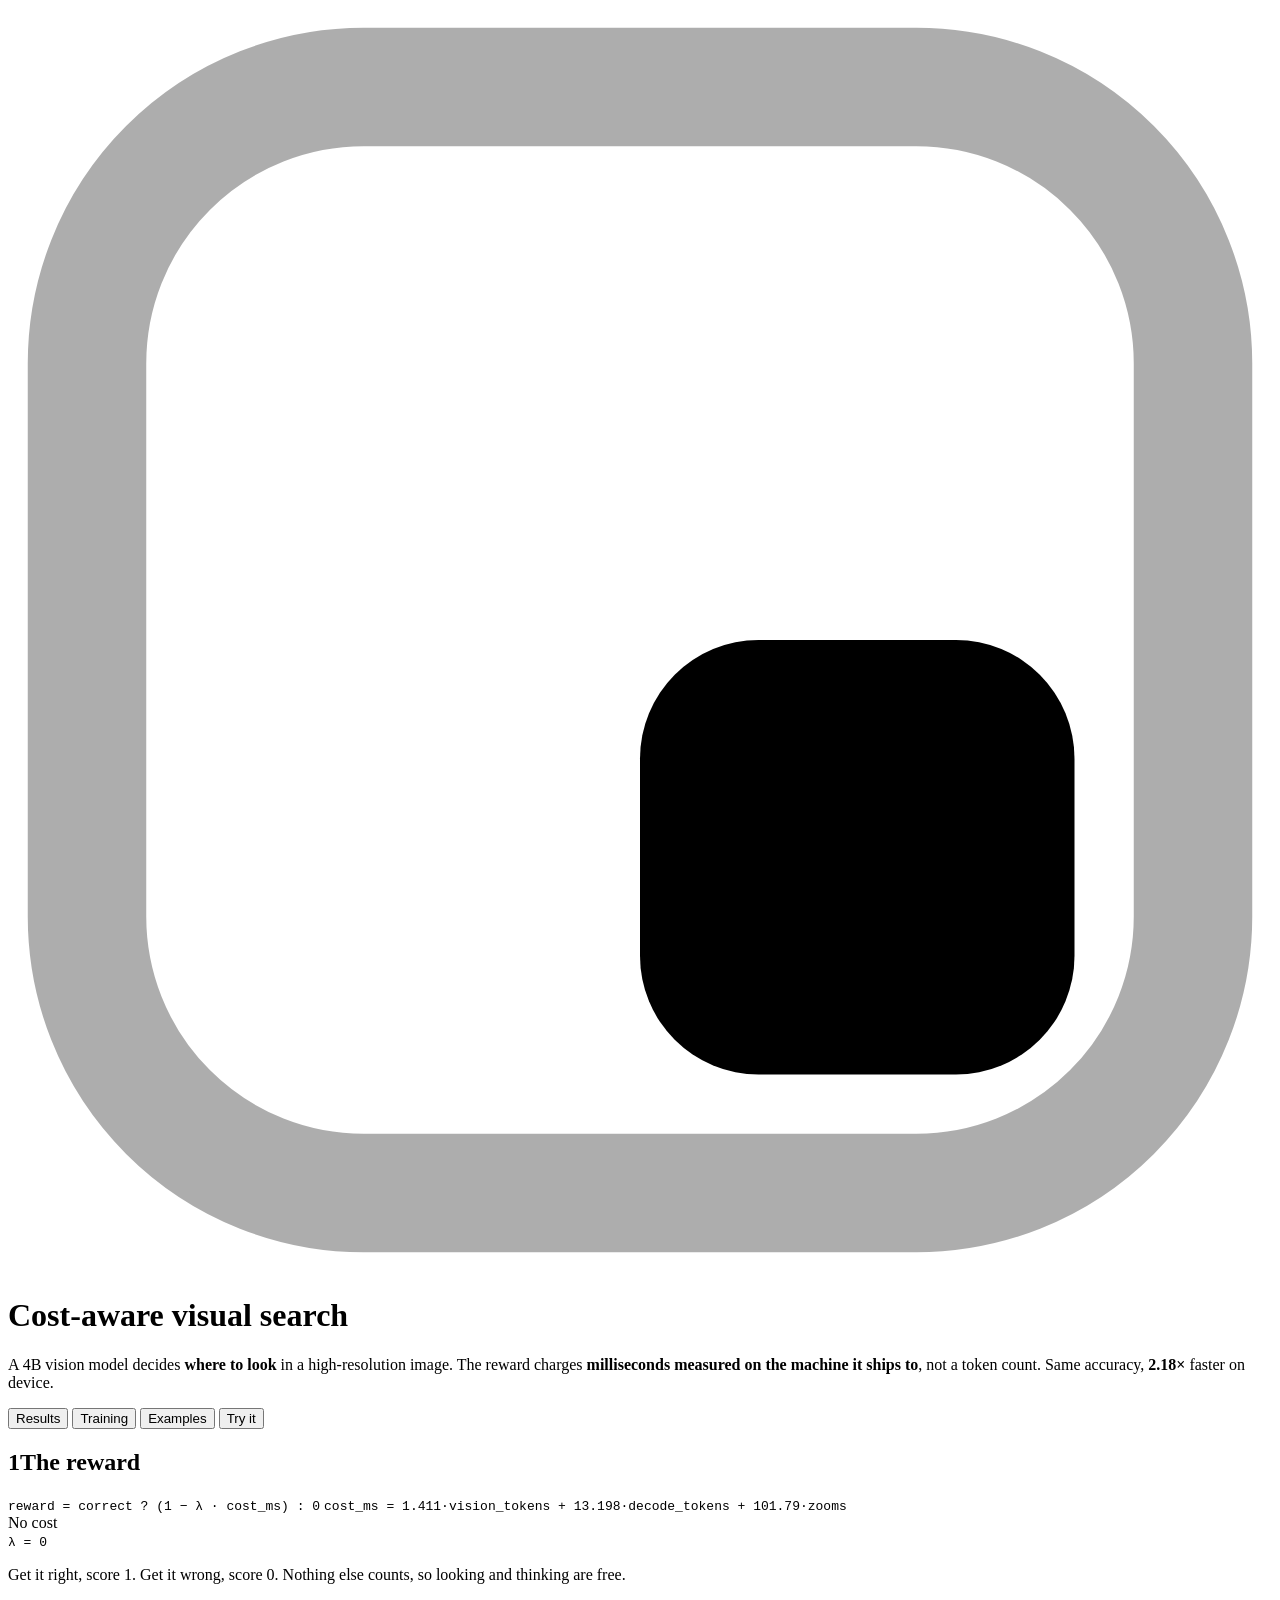
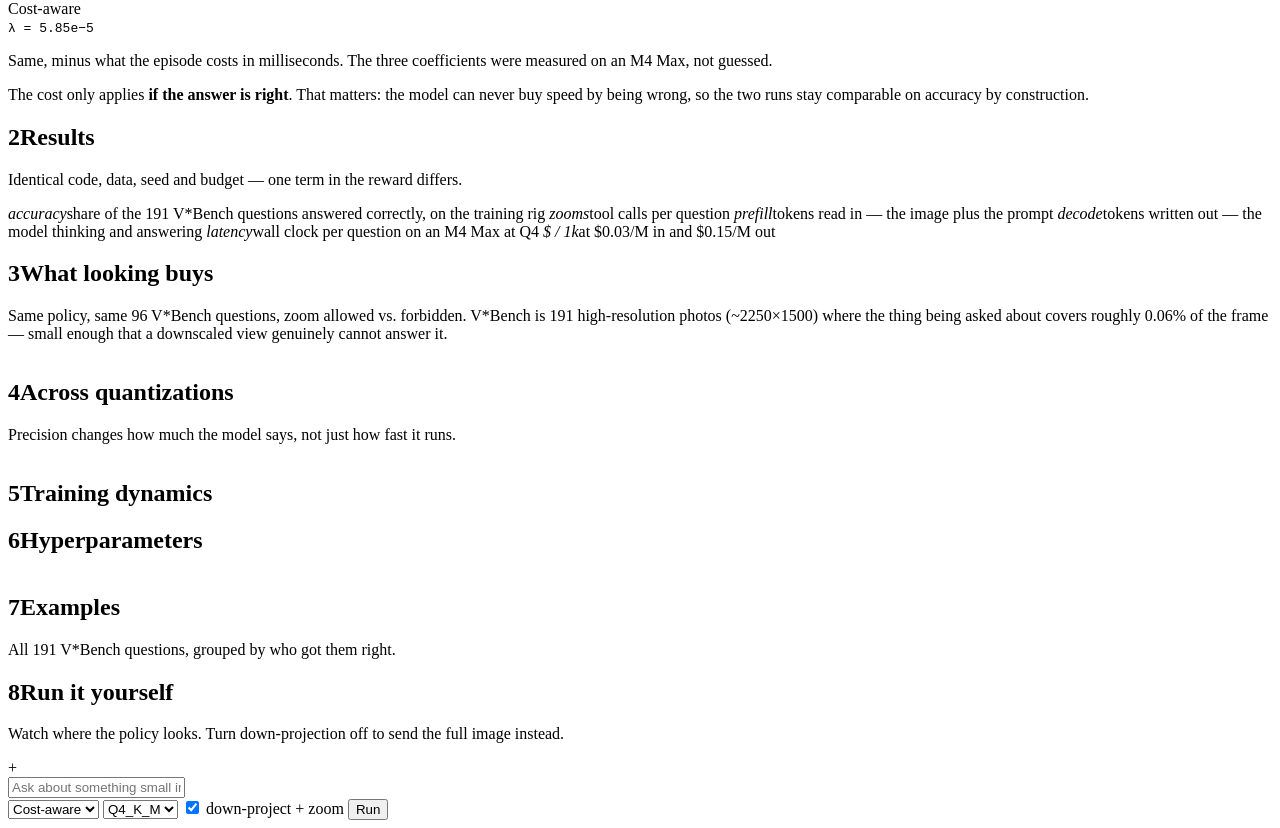
==== app/static/index.html @ 0f50c579 "Typeset the page like a paper: serif, numbered sections, booktabs tables, figure captions; add drag-" ====
<!doctype html>
<html lang="en">
<head>
<meta charset="utf-8">
<meta name="viewport" content="width=device-width, initial-scale=1">
<title>Cost-aware visual search</title>
<link rel="stylesheet" href="/style.css">
</head>
<body>
<div class="wrap">

  <header class="mast">
    <svg viewBox="0 0 16 16" fill="none" aria-hidden="true">
      <rect x="1" y="1" width="14" height="14" rx="3.5" stroke="currentColor" stroke-width="1.5" opacity=".32"/>
      <rect x="8" y="8" width="5.5" height="5.5" rx="1.5" fill="currentColor"/>
    </svg>
    <h1>Cost-aware visual search</h1>
  </header>

  <p class="tagline">
    A 4B vision model decides <b>where to look</b> in a high-resolution image. The reward charges
    <b>milliseconds measured on the machine it ships to</b>, not a token count. Same accuracy,
    <b id="tag-speed">2.18&times;</b> faster on device.
  </p>

  <div class="hero" id="hero"></div>

  <nav class="tabs" id="tabs">
    <button data-p="results" class="on">Results</button>
    <button data-p="training">Training</button>
    <button data-p="examples">Examples</button>
    <button data-p="demo">Try it</button>
  </nav>

  <div class="page on" id="p-results">
  <section>
    <h2><span class='sn'>1</span>The reward</h2>
    <div class="formula">
      <code>reward = correct ? (1 &minus; &lambda; &middot; cost_ms) : 0</code>
      <code class="dim">cost_ms = 1.411&middot;vision_tokens + 13.198&middot;decode_tokens + 101.79&middot;zooms</code>
    </div>
    <div class="rwrap">
      <div class="rcard"><div class="rname">No cost</div>
        <code>&lambda; = 0</code>
        <p>Get it right, score 1. Get it wrong, score 0. Nothing else counts, so looking and
        thinking are free.</p></div>
      <div class="rcard on"><div class="rname">Cost-aware</div>
        <code>&lambda; = 5.85e&minus;5</code>
        <p>Same, minus what the episode costs in milliseconds. The three coefficients were
        measured on an M4 Max, not guessed.</p></div>
    </div>
    <div class="note">
      The cost only applies <b>if the answer is right</b>. That matters: the model can never buy
      speed by being wrong, so the two runs stay comparable on accuracy by construction.
    </div>
  </section>

  <section>
    <h2><span class='sn'>2</span>Results</h2>
    <p class="sub">
      Identical code, data, seed and budget — one term in the reward differs.
    </p>
    <div class="scroll"><table id="t-headline"></table></div>
    <div class="key">
      <span><i>accuracy</i>share of the 191 V*Bench questions answered correctly, on the training rig</span>
      <span><i>zooms</i>tool calls per question</span>
      <span><i>prefill</i>tokens read in — the image plus the prompt</span>
      <span><i>decode</i>tokens written out — the model thinking and answering</span>
      <span><i>latency</i>wall clock per question on an M4 Max at Q4</span>
      <span><i>$ / 1k</i>at $0.03/M in and $0.15/M out</span>
    </div>
    <div class="note" id="n-headline"></div>
  </section>

  <!-- what looking buys -->
  <section>
    <h2><span class='sn'>3</span>What looking buys</h2>
    <p class="sub">
      Same policy, same <span class="num">96</span> V*Bench questions, zoom allowed vs. forbidden.
      V*Bench is <span class="num">191</span> high-resolution photos (~2250&times;1500) where the
      thing being asked about covers roughly <span class="num">0.06%</span> of the frame — small
      enough that a downscaled view genuinely cannot answer it.
    </p>
    <div class="scroll"><table id="t-zoom"></table></div>
  </section>

  <section>
    <h2><span class='sn'>4</span>Across quantizations</h2>
    <p class="sub">
      Precision changes how much the model says, not just how fast it runs.
    </p>
    <div class="scroll"><table id="t-quant"></table></div>
  </section>
  </div>

  <div class="page" id="p-training">
  <section>
    <h2><span class='sn'>5</span>Training dynamics</h2>
    <div class="charts" id="charts"></div>
    <div class="note" id="n-train"></div>
  </section>

  <!-- hyperparameters -->
  <section>
    <h2><span class='sn'>6</span>Hyperparameters</h2>
    <div id="hp-shared" class="chips"></div>
    <div class="scroll"><table id="t-hyper"></table></div>
  </section>

  </div>

  <div class="page" id="p-examples">
  <section>
    <h2><span class='sn'>7</span>Examples</h2>
    <p class="sub">
      All <span class="num">191</span> V*Bench questions, grouped by who got them right.
    </p>
    <div class="cells" id="cells"></div>
    <div id="samples"></div>
    <div class="note" id="n-matrix"></div>
  </section>

  </div>

  <div class="page" id="p-demo">
  <section>
    <h2><span class='sn'>8</span>Run it yourself</h2>
    <p class="sub">
      Watch where the policy looks. Turn down-projection off to send the full image instead.
    </p>
    <div class="demo">
      <div id="chat" class="chat" data-drop="1"></div>
      <div class="composer">
        <label class="attach" for="f-img">
          <input type="file" id="f-img" accept="image/*" hidden>
          <span id="f-preview"></span>
          <span class="plus">+</span>
        </label>
        <div class="cgrow">
          <input type="text" id="f-q" placeholder="Ask about something small in the image…">
          <div class="crow">
            <span id="f-name" class="fname num"></span>
            <select id="f-model" title="model">
              <option value="a">No cost</option>
              <option value="b" selected>Cost-aware</option>
            </select>
            <select id="f-quant" title="quantization">
              <option value="q4" selected>Q4_K_M</option>
              <option value="q8">Q8_0</option>
              <option value="bf16">BF16</option>
            </select>
            <label class="toggle"><input type="checkbox" id="f-down" checked> down-project + zoom</label>
            <button class="go" id="f-go">Run</button>
          </div>
        </div>
      </div>
    </div>
  </section>
  </div>

</div>
<script src="/app.js"></script>
</body>
</html>
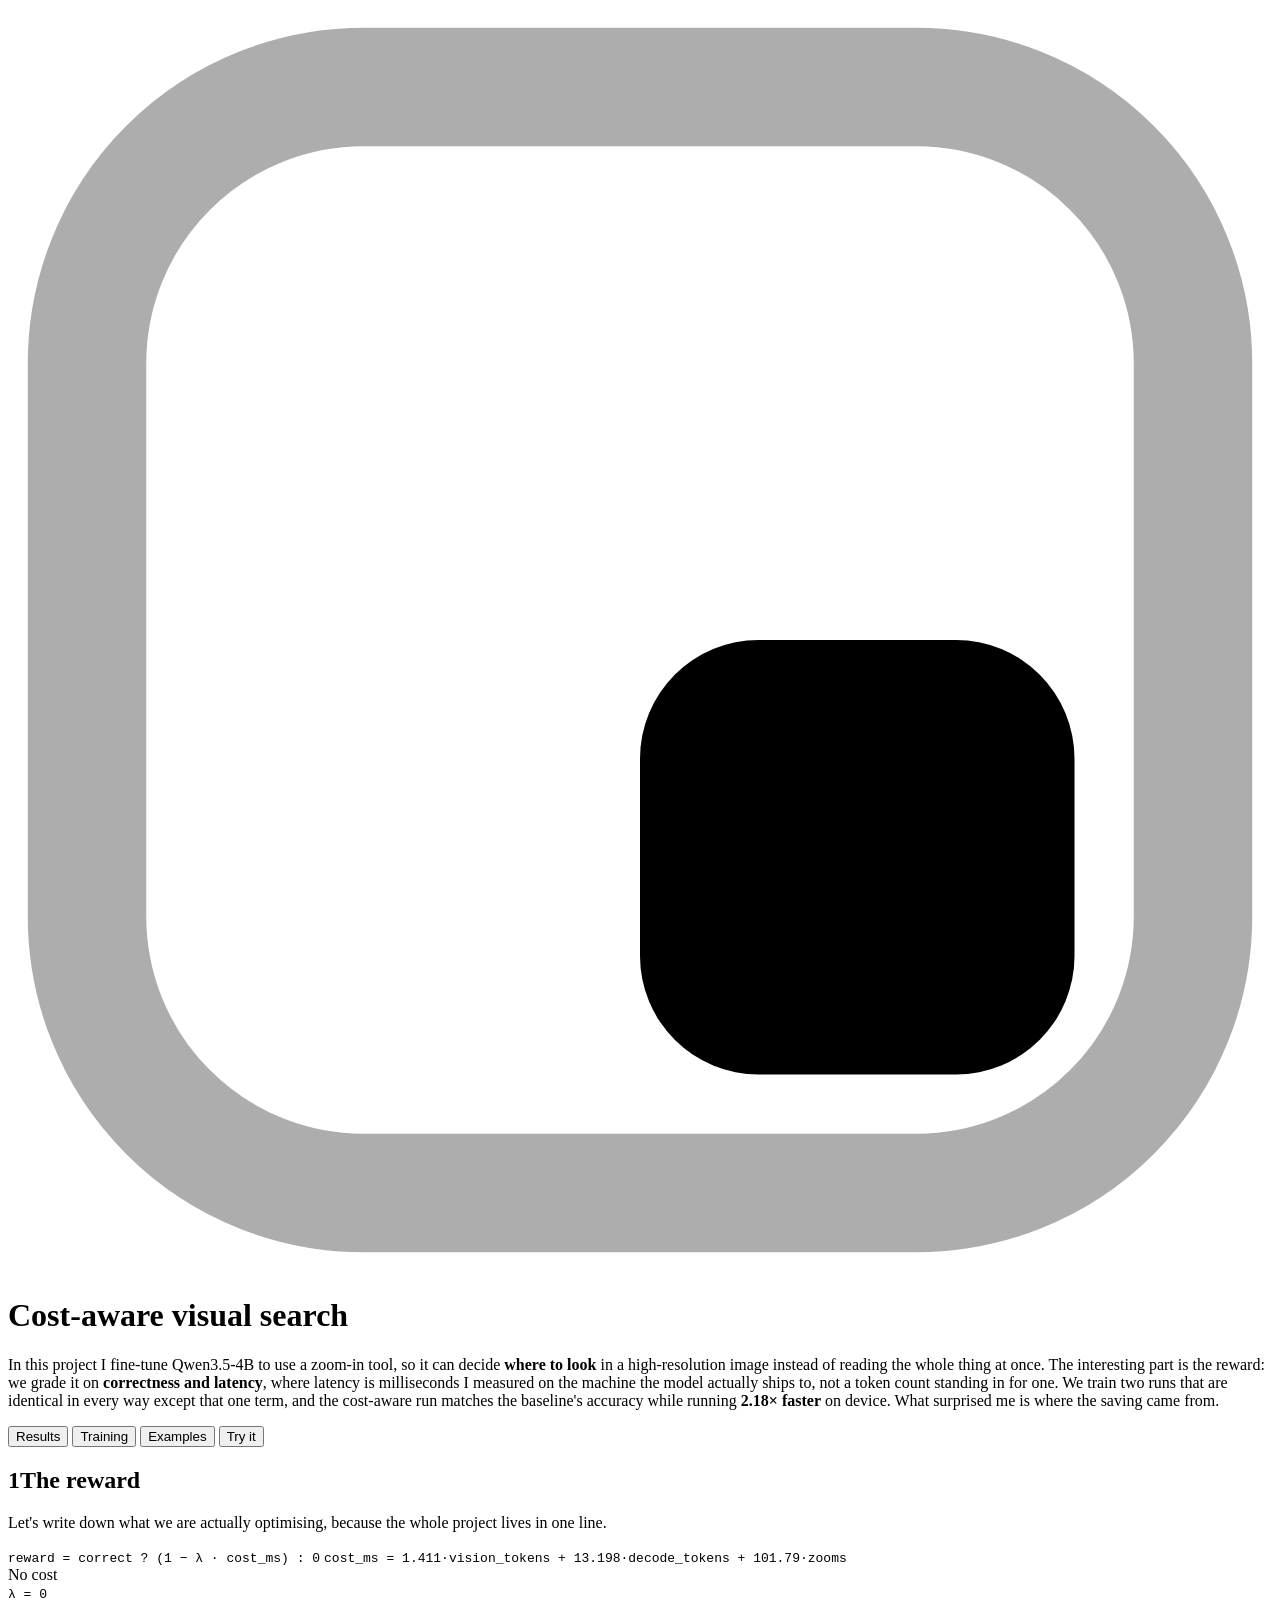
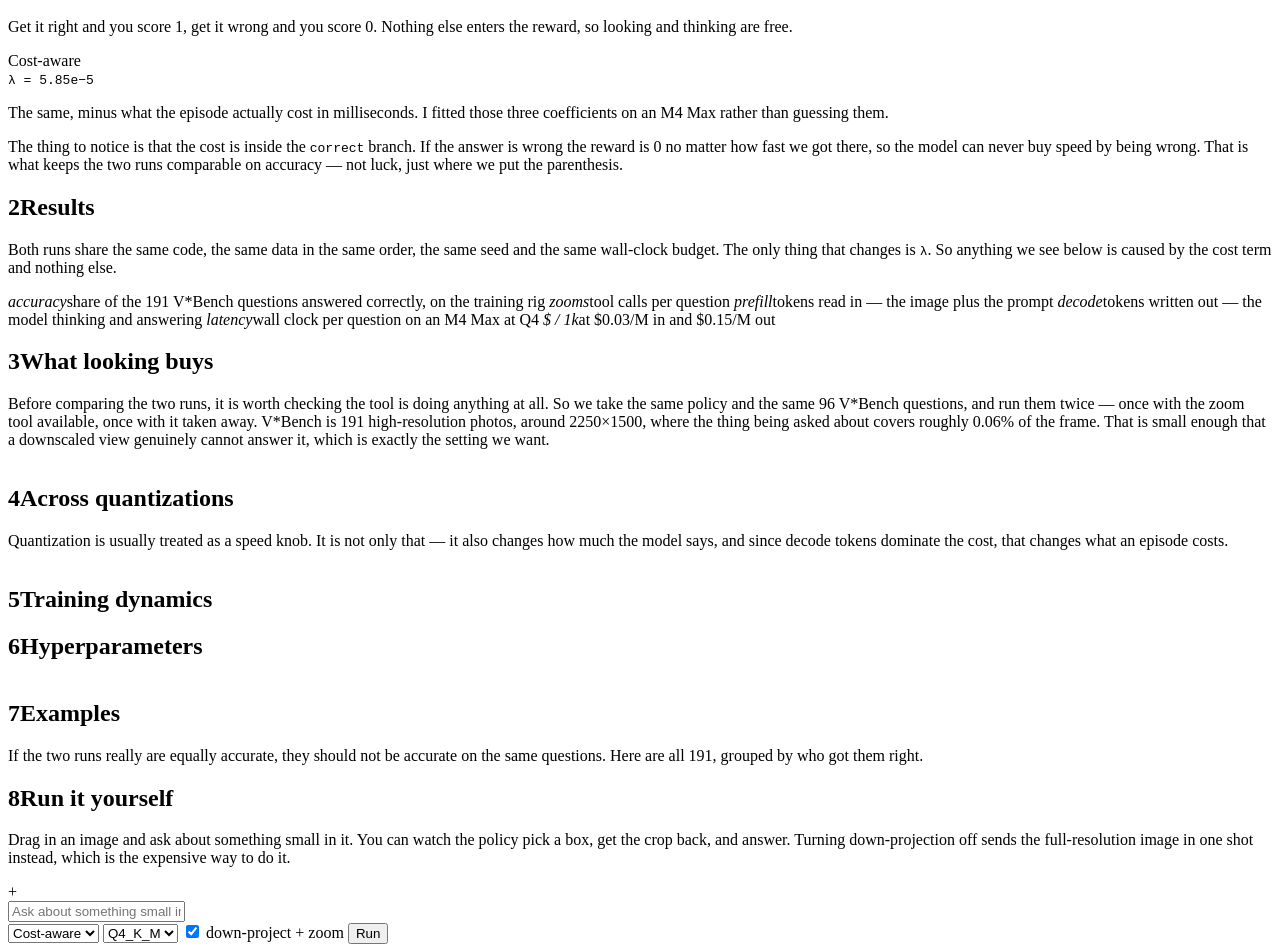
==== commit 8adc200c: "Rewrite all copy in first person, the way I write on the blog" ====
--- a/app/static/index.html
+++ b/app/static/index.html
@@ -18,9 +18,13 @@
   </header>
 
   <p class="tagline">
-    A 4B vision model decides <b>where to look</b> in a high-resolution image. The reward charges
-    <b>milliseconds measured on the machine it ships to</b>, not a token count. Same accuracy,
-    <b id="tag-speed">2.18&times;</b> faster on device.
+    In this project I fine-tune Qwen3.5-4B to use a zoom-in tool, so it can decide
+    <b>where to look</b> in a high-resolution image instead of reading the whole thing at once.
+    The interesting part is the reward: we grade it on <b>correctness and latency</b>, where
+    latency is milliseconds I measured on the machine the model actually ships to, not a token
+    count standing in for one. We train two runs that are identical in every way except that one
+    term, and the cost-aware run matches the baseline's accuracy while running
+    <b>2.18&times; faster</b> on device. What surprised me is where the saving came from.
   </p>
 
   <div class="hero" id="hero"></div>
@@ -35,6 +39,8 @@
   <div class="page on" id="p-results">
   <section>
     <h2><span class='sn'>1</span>The reward</h2>
+    <p class="sub">Let's write down what we are actually optimising, because the whole project
+    lives in one line.</p>
     <div class="formula">
       <code>reward = correct ? (1 &minus; &lambda; &middot; cost_ms) : 0</code>
       <code class="dim">cost_ms = 1.411&middot;vision_tokens + 13.198&middot;decode_tokens + 101.79&middot;zooms</code>
@@ -42,23 +48,27 @@
     <div class="rwrap">
       <div class="rcard"><div class="rname">No cost</div>
         <code>&lambda; = 0</code>
-        <p>Get it right, score 1. Get it wrong, score 0. Nothing else counts, so looking and
-        thinking are free.</p></div>
+        <p>Get it right and you score 1, get it wrong and you score 0. Nothing else enters the
+        reward, so looking and thinking are free.</p></div>
       <div class="rcard on"><div class="rname">Cost-aware</div>
         <code>&lambda; = 5.85e&minus;5</code>
-        <p>Same, minus what the episode costs in milliseconds. The three coefficients were
-        measured on an M4 Max, not guessed.</p></div>
+        <p>The same, minus what the episode actually cost in milliseconds. I fitted those three
+        coefficients on an M4 Max rather than guessing them.</p></div>
     </div>
     <div class="note">
-      The cost only applies <b>if the answer is right</b>. That matters: the model can never buy
-      speed by being wrong, so the two runs stay comparable on accuracy by construction.
+      The thing to notice is that the cost is inside the <code>correct</code> branch. If the
+      answer is wrong the reward is 0 no matter how fast we got there, so the model can never buy
+      speed by being wrong. That is what keeps the two runs comparable on accuracy — not luck, just
+      where we put the parenthesis.
     </div>
   </section>
 
   <section>
     <h2><span class='sn'>2</span>Results</h2>
     <p class="sub">
-      Identical code, data, seed and budget — one term in the reward differs.
+      Both runs share the same code, the same data in the same order, the same seed and the same
+      wall-clock budget. The only thing that changes is <code>&lambda;</code>. So anything we see
+      below is caused by the cost term and nothing else.
     </p>
     <div class="scroll"><table id="t-headline"></table></div>
     <div class="key">
@@ -76,10 +86,12 @@
   <section>
     <h2><span class='sn'>3</span>What looking buys</h2>
     <p class="sub">
-      Same policy, same <span class="num">96</span> V*Bench questions, zoom allowed vs. forbidden.
-      V*Bench is <span class="num">191</span> high-resolution photos (~2250&times;1500) where the
-      thing being asked about covers roughly <span class="num">0.06%</span> of the frame — small
-      enough that a downscaled view genuinely cannot answer it.
+      Before comparing the two runs, it is worth checking the tool is doing anything at all. So we
+      take the same policy and the same 96 V*Bench questions, and run them twice — once with the
+      zoom tool available, once with it taken away. V*Bench is 191 high-resolution photos, around
+      2250&times;1500, where the thing being asked about covers roughly 0.06% of the frame. That
+      is small enough that a downscaled view genuinely cannot answer it, which is exactly the
+      setting we want.
     </p>
     <div class="scroll"><table id="t-zoom"></table></div>
   </section>
@@ -87,7 +99,9 @@
   <section>
     <h2><span class='sn'>4</span>Across quantizations</h2>
     <p class="sub">
-      Precision changes how much the model says, not just how fast it runs.
+      Quantization is usually treated as a speed knob. It is not only that — it also changes how
+      much the model says, and since decode tokens dominate the cost, that changes what an episode
+      costs.
     </p>
     <div class="scroll"><table id="t-quant"></table></div>
   </section>
@@ -113,7 +127,8 @@
   <section>
     <h2><span class='sn'>7</span>Examples</h2>
     <p class="sub">
-      All <span class="num">191</span> V*Bench questions, grouped by who got them right.
+      If the two runs really are equally accurate, they should not be accurate on the same
+      questions. Here are all 191, grouped by who got them right.
     </p>
     <div class="cells" id="cells"></div>
     <div id="samples"></div>
@@ -126,7 +141,9 @@
   <section>
     <h2><span class='sn'>8</span>Run it yourself</h2>
     <p class="sub">
-      Watch where the policy looks. Turn down-projection off to send the full image instead.
+      Drag in an image and ask about something small in it. You can watch the policy pick a box,
+      get the crop back, and answer. Turning down-projection off sends the full-resolution image
+      in one shot instead, which is the expensive way to do it.
     </p>
     <div class="demo">
       <div id="chat" class="chat" data-drop="1"></div>
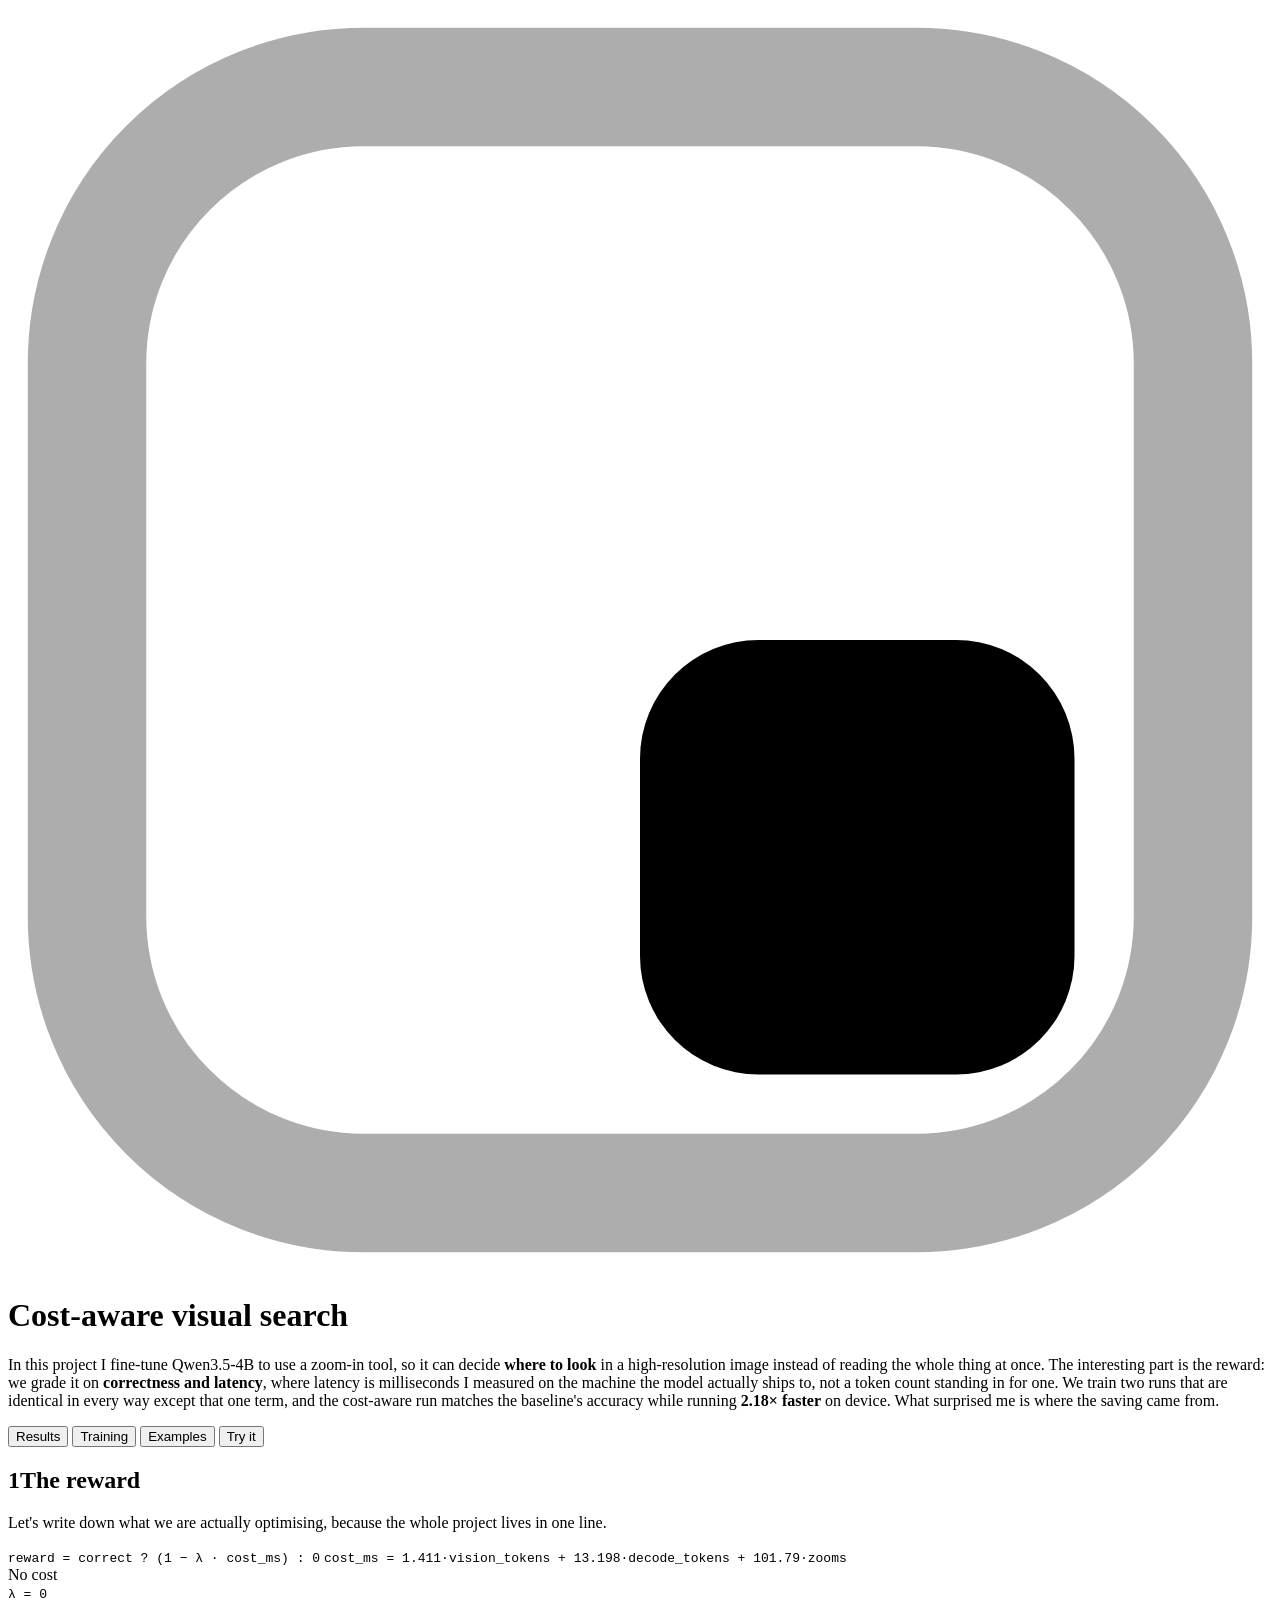
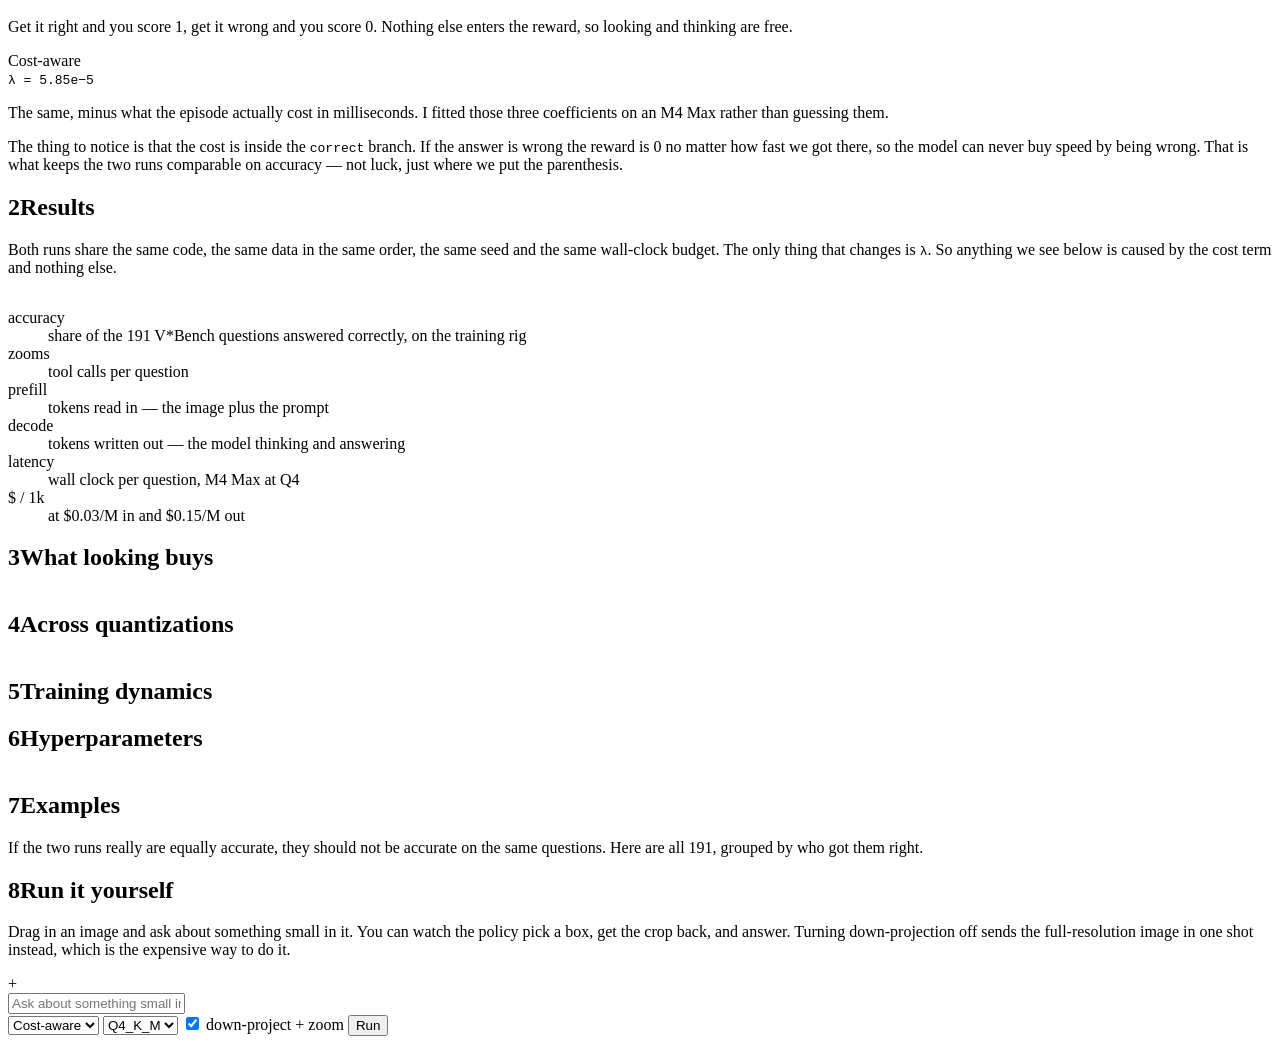
==== commit d44f7070: "Drop two section blurbs, set the column key as a definition list" ====
--- a/app/static/index.html
+++ b/app/static/index.html
@@ -71,38 +71,25 @@
       below is caused by the cost term and nothing else.
     </p>
     <div class="scroll"><table id="t-headline"></table></div>
-    <div class="key">
-      <span><i>accuracy</i>share of the 191 V*Bench questions answered correctly, on the training rig</span>
-      <span><i>zooms</i>tool calls per question</span>
-      <span><i>prefill</i>tokens read in — the image plus the prompt</span>
-      <span><i>decode</i>tokens written out — the model thinking and answering</span>
-      <span><i>latency</i>wall clock per question on an M4 Max at Q4</span>
-      <span><i>$ / 1k</i>at $0.03/M in and $0.15/M out</span>
-    </div>
+    <dl class="key">
+      <dt>accuracy</dt><dd>share of the 191 V*Bench questions answered correctly, on the training rig</dd>
+      <dt>zooms</dt><dd>tool calls per question</dd>
+      <dt>prefill</dt><dd>tokens read in — the image plus the prompt</dd>
+      <dt>decode</dt><dd>tokens written out — the model thinking and answering</dd>
+      <dt>latency</dt><dd>wall clock per question, M4 Max at Q4</dd>
+      <dt>$ / 1k</dt><dd>at $0.03/M in and $0.15/M out</dd>
+    </dl>
     <div class="note" id="n-headline"></div>
   </section>
 
   <!-- what looking buys -->
   <section>
     <h2><span class='sn'>3</span>What looking buys</h2>
-    <p class="sub">
-      Before comparing the two runs, it is worth checking the tool is doing anything at all. So we
-      take the same policy and the same 96 V*Bench questions, and run them twice — once with the
-      zoom tool available, once with it taken away. V*Bench is 191 high-resolution photos, around
-      2250&times;1500, where the thing being asked about covers roughly 0.06% of the frame. That
-      is small enough that a downscaled view genuinely cannot answer it, which is exactly the
-      setting we want.
-    </p>
     <div class="scroll"><table id="t-zoom"></table></div>
   </section>
 
   <section>
     <h2><span class='sn'>4</span>Across quantizations</h2>
-    <p class="sub">
-      Quantization is usually treated as a speed knob. It is not only that — it also changes how
-      much the model says, and since decode tokens dominate the cost, that changes what an episode
-      costs.
-    </p>
     <div class="scroll"><table id="t-quant"></table></div>
   </section>
   </div>
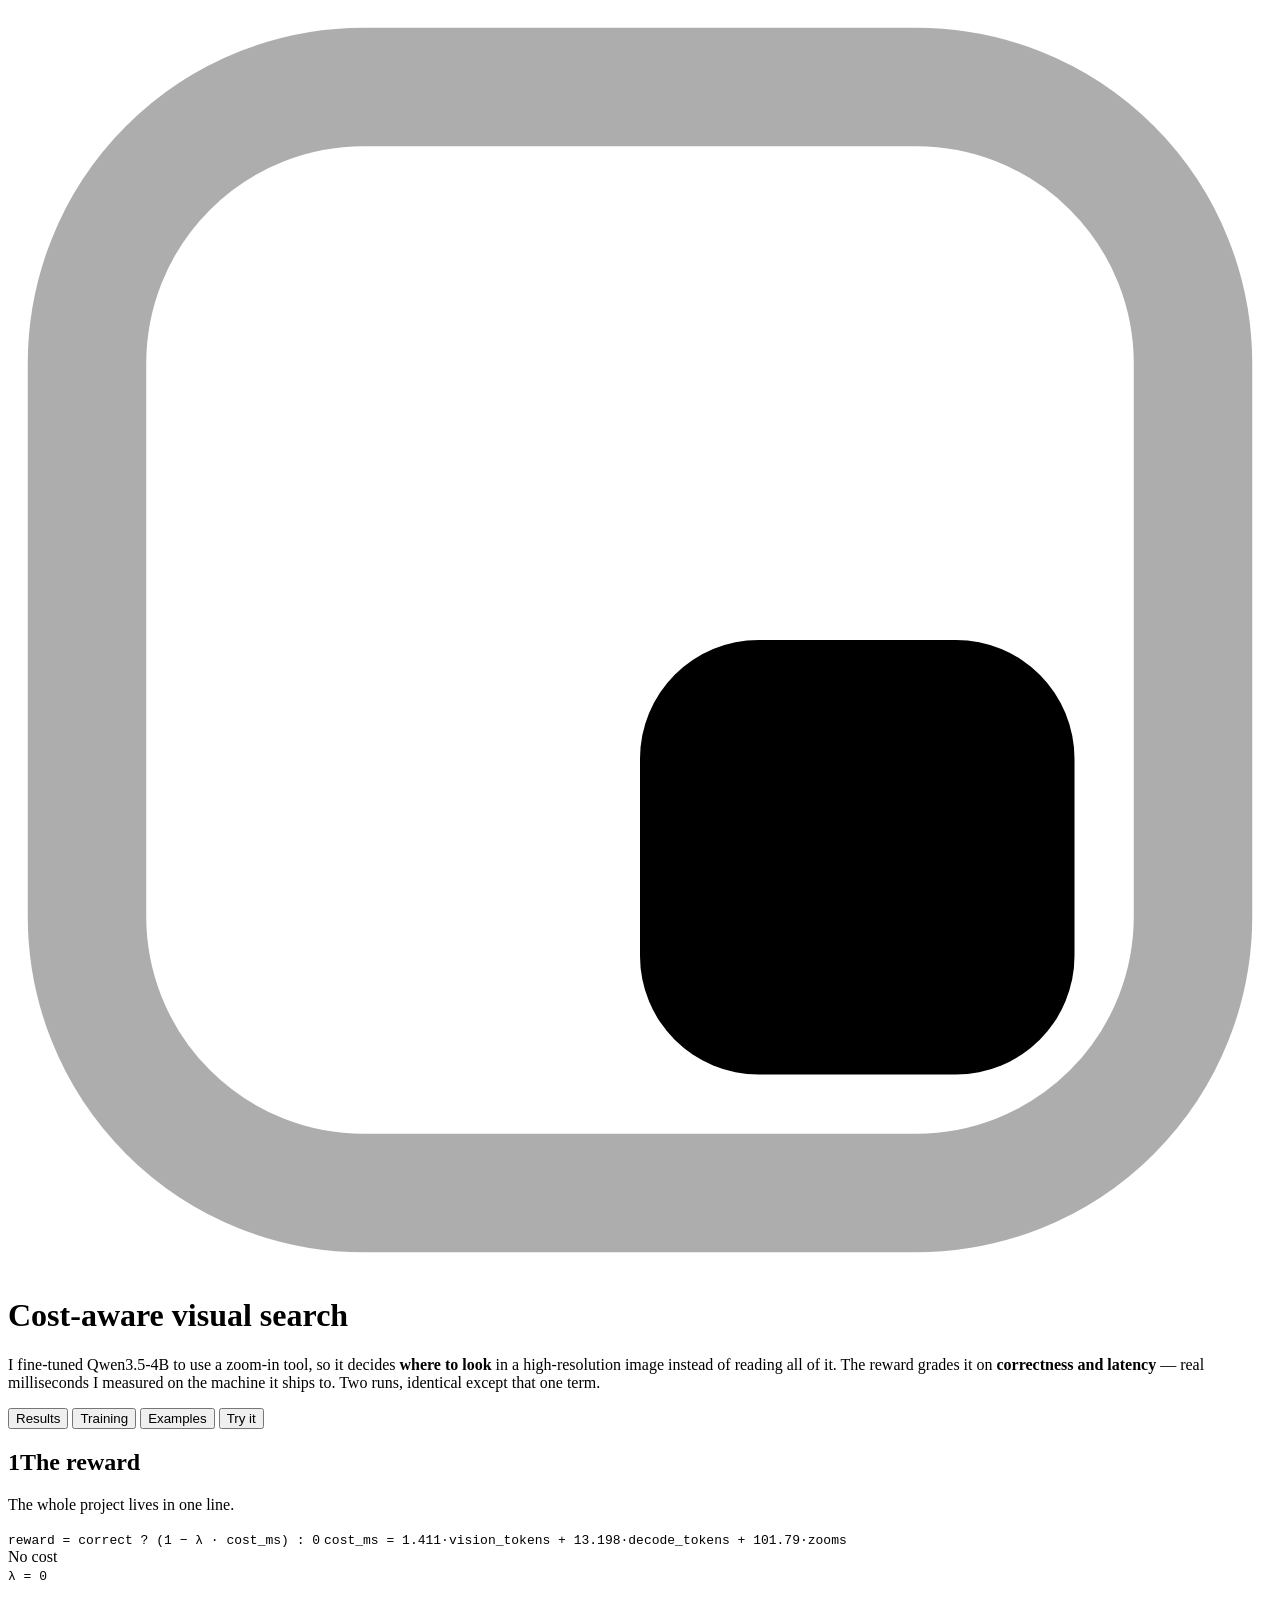
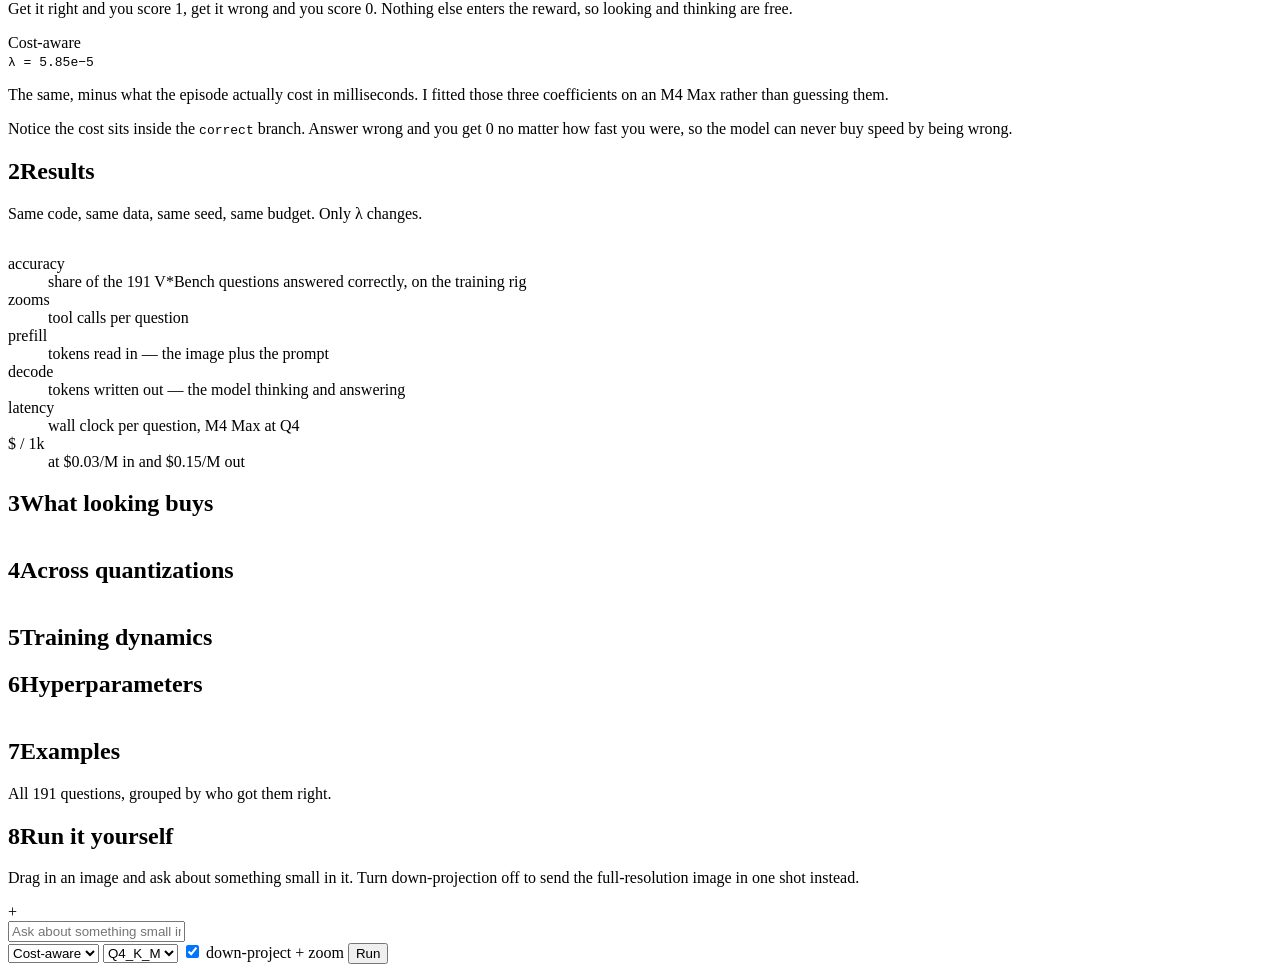
==== commit f38cc2eb: "Fix the boot crash, isolate section renders, cut the prose back to essentials" ====
--- a/app/static/index.html
+++ b/app/static/index.html
@@ -18,13 +18,10 @@
   </header>
 
   <p class="tagline">
-    In this project I fine-tune Qwen3.5-4B to use a zoom-in tool, so it can decide
-    <b>where to look</b> in a high-resolution image instead of reading the whole thing at once.
-    The interesting part is the reward: we grade it on <b>correctness and latency</b>, where
-    latency is milliseconds I measured on the machine the model actually ships to, not a token
-    count standing in for one. We train two runs that are identical in every way except that one
-    term, and the cost-aware run matches the baseline's accuracy while running
-    <b>2.18&times; faster</b> on device. What surprised me is where the saving came from.
+    I fine-tuned Qwen3.5-4B to use a zoom-in tool, so it decides <b>where to look</b> in a
+    high-resolution image instead of reading all of it. The reward grades it on
+    <b>correctness and latency</b> — real milliseconds I measured on the machine it ships to.
+    Two runs, identical except that one term.
   </p>
 
   <div class="hero" id="hero"></div>
@@ -39,8 +36,7 @@
   <div class="page on" id="p-results">
   <section>
     <h2><span class='sn'>1</span>The reward</h2>
-    <p class="sub">Let's write down what we are actually optimising, because the whole project
-    lives in one line.</p>
+    <p class="sub">The whole project lives in one line.</p>
     <div class="formula">
       <code>reward = correct ? (1 &minus; &lambda; &middot; cost_ms) : 0</code>
       <code class="dim">cost_ms = 1.411&middot;vision_tokens + 13.198&middot;decode_tokens + 101.79&middot;zooms</code>
@@ -56,20 +52,14 @@
         coefficients on an M4 Max rather than guessing them.</p></div>
     </div>
     <div class="note">
-      The thing to notice is that the cost is inside the <code>correct</code> branch. If the
-      answer is wrong the reward is 0 no matter how fast we got there, so the model can never buy
-      speed by being wrong. That is what keeps the two runs comparable on accuracy — not luck, just
-      where we put the parenthesis.
+      Notice the cost sits inside the <code>correct</code> branch. Answer wrong and you get 0 no
+      matter how fast you were, so the model can never buy speed by being wrong.
     </div>
   </section>
 
   <section>
     <h2><span class='sn'>2</span>Results</h2>
-    <p class="sub">
-      Both runs share the same code, the same data in the same order, the same seed and the same
-      wall-clock budget. The only thing that changes is <code>&lambda;</code>. So anything we see
-      below is caused by the cost term and nothing else.
-    </p>
+    <p class="sub">Same code, same data, same seed, same budget. Only &lambda; changes.</p>
     <div class="scroll"><table id="t-headline"></table></div>
     <dl class="key">
       <dt>accuracy</dt><dd>share of the 191 V*Bench questions answered correctly, on the training rig</dd>
@@ -113,10 +103,7 @@
   <div class="page" id="p-examples">
   <section>
     <h2><span class='sn'>7</span>Examples</h2>
-    <p class="sub">
-      If the two runs really are equally accurate, they should not be accurate on the same
-      questions. Here are all 191, grouped by who got them right.
-    </p>
+    <p class="sub">All 191 questions, grouped by who got them right.</p>
     <div class="cells" id="cells"></div>
     <div id="samples"></div>
     <div class="note" id="n-matrix"></div>
@@ -127,11 +114,8 @@
   <div class="page" id="p-demo">
   <section>
     <h2><span class='sn'>8</span>Run it yourself</h2>
-    <p class="sub">
-      Drag in an image and ask about something small in it. You can watch the policy pick a box,
-      get the crop back, and answer. Turning down-projection off sends the full-resolution image
-      in one shot instead, which is the expensive way to do it.
-    </p>
+    <p class="sub">Drag in an image and ask about something small in it. Turn down-projection
+      off to send the full-resolution image in one shot instead.</p>
     <div class="demo">
       <div id="chat" class="chat" data-drop="1"></div>
       <div class="composer">
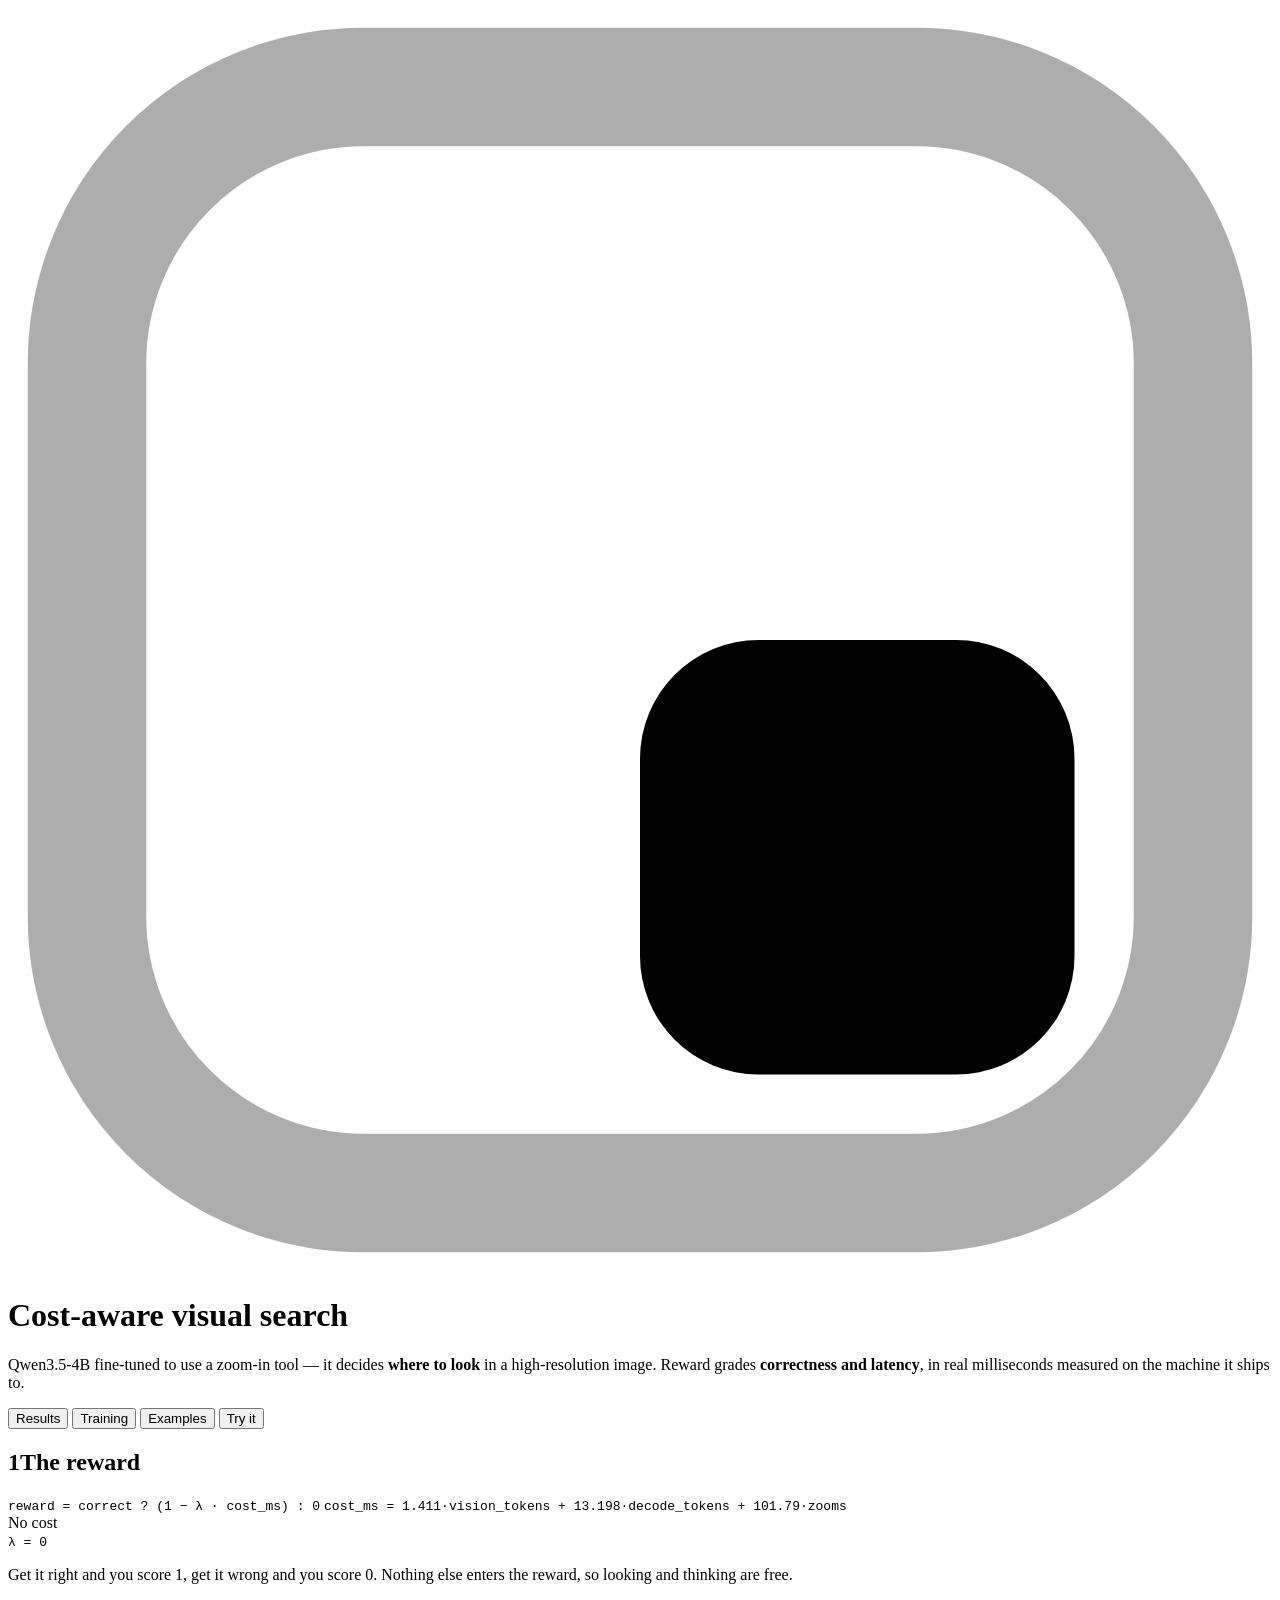
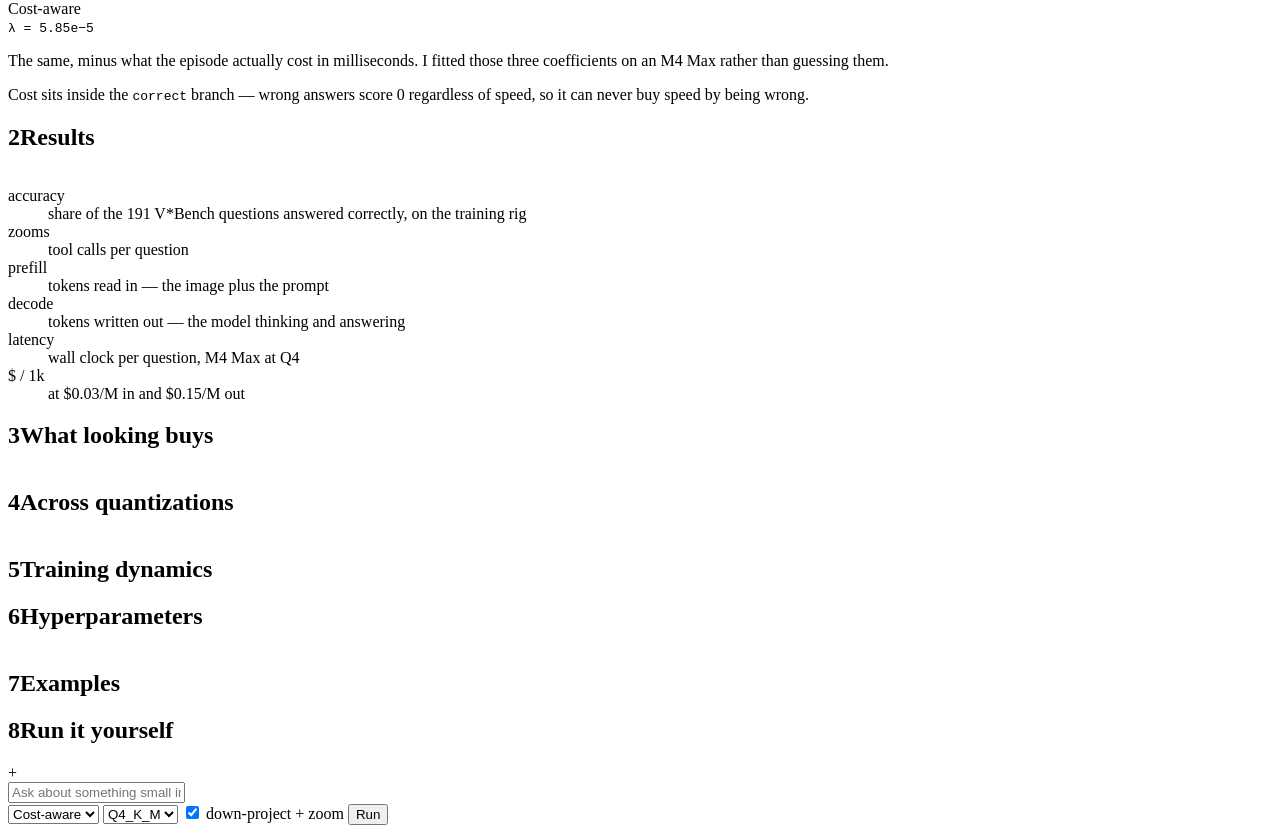
==== commit de5f27cd: "Strip the prose — the data speaks, I explain the rest" ====
--- a/app/static/index.html
+++ b/app/static/index.html
@@ -18,10 +18,9 @@
   </header>
 
   <p class="tagline">
-    I fine-tuned Qwen3.5-4B to use a zoom-in tool, so it decides <b>where to look</b> in a
-    high-resolution image instead of reading all of it. The reward grades it on
-    <b>correctness and latency</b> — real milliseconds I measured on the machine it ships to.
-    Two runs, identical except that one term.
+    Qwen3.5-4B fine-tuned to use a zoom-in tool — it decides <b>where to look</b> in a
+    high-resolution image. Reward grades <b>correctness and latency</b>, in real milliseconds
+    measured on the machine it ships to.
   </p>
 
   <div class="hero" id="hero"></div>
@@ -36,7 +35,6 @@
   <div class="page on" id="p-results">
   <section>
     <h2><span class='sn'>1</span>The reward</h2>
-    <p class="sub">The whole project lives in one line.</p>
     <div class="formula">
       <code>reward = correct ? (1 &minus; &lambda; &middot; cost_ms) : 0</code>
       <code class="dim">cost_ms = 1.411&middot;vision_tokens + 13.198&middot;decode_tokens + 101.79&middot;zooms</code>
@@ -51,15 +49,12 @@
         <p>The same, minus what the episode actually cost in milliseconds. I fitted those three
         coefficients on an M4 Max rather than guessing them.</p></div>
     </div>
-    <div class="note">
-      Notice the cost sits inside the <code>correct</code> branch. Answer wrong and you get 0 no
-      matter how fast you were, so the model can never buy speed by being wrong.
-    </div>
+    <div class="note">Cost sits inside the <code>correct</code> branch — wrong answers score 0
+      regardless of speed, so it can never buy speed by being wrong.</div>
   </section>
 
   <section>
     <h2><span class='sn'>2</span>Results</h2>
-    <p class="sub">Same code, same data, same seed, same budget. Only &lambda; changes.</p>
     <div class="scroll"><table id="t-headline"></table></div>
     <dl class="key">
       <dt>accuracy</dt><dd>share of the 191 V*Bench questions answered correctly, on the training rig</dd>
@@ -103,7 +98,6 @@
   <div class="page" id="p-examples">
   <section>
     <h2><span class='sn'>7</span>Examples</h2>
-    <p class="sub">All 191 questions, grouped by who got them right.</p>
     <div class="cells" id="cells"></div>
     <div id="samples"></div>
     <div class="note" id="n-matrix"></div>
@@ -114,8 +108,6 @@
   <div class="page" id="p-demo">
   <section>
     <h2><span class='sn'>8</span>Run it yourself</h2>
-    <p class="sub">Drag in an image and ask about something small in it. Turn down-projection
-      off to send the full-resolution image in one shot instead.</p>
     <div class="demo">
       <div id="chat" class="chat" data-drop="1"></div>
       <div class="composer">
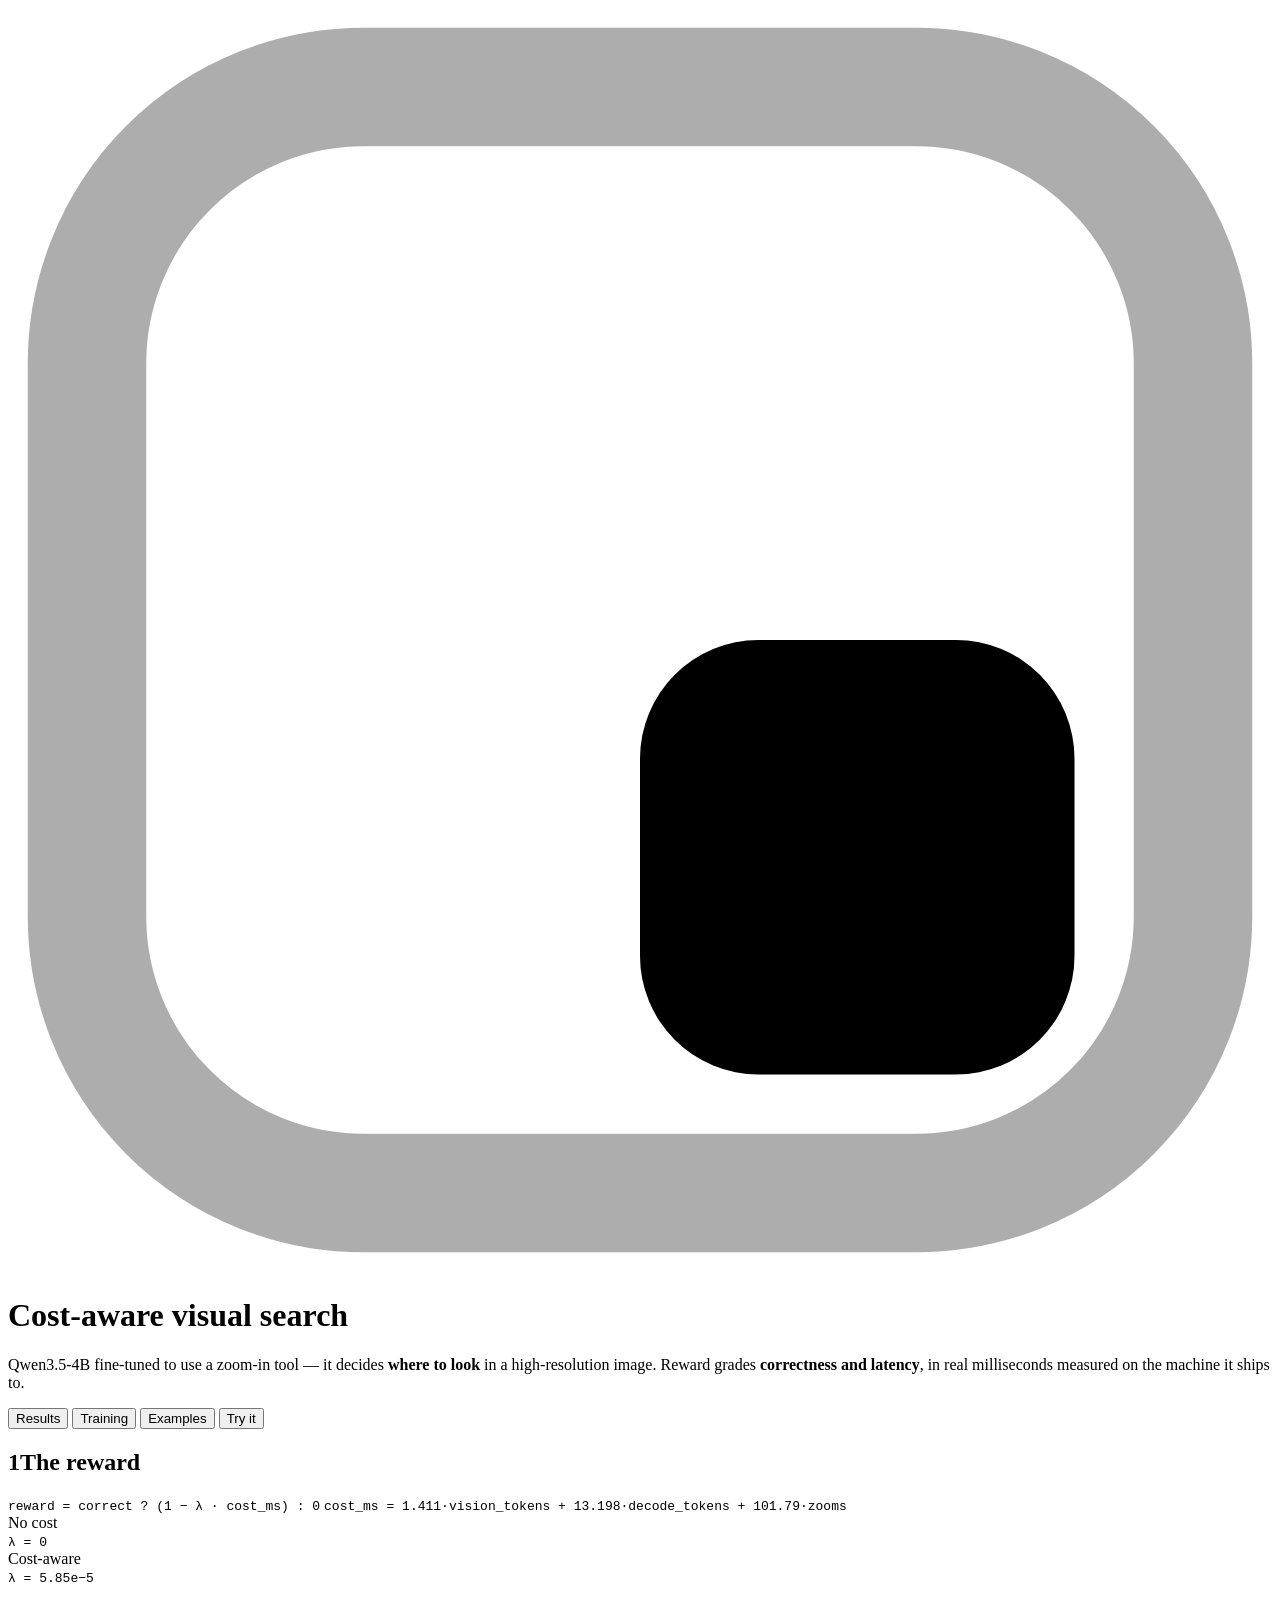
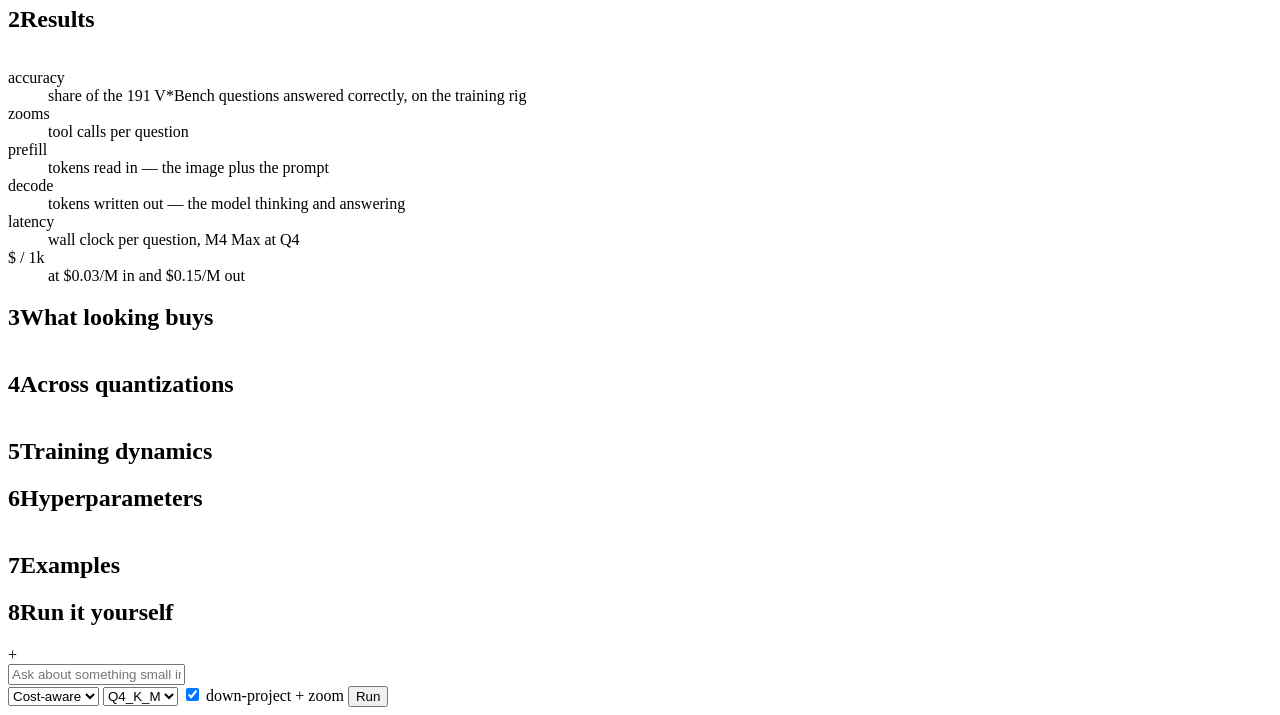
==== commit 9859fb2c: "Cut the remaining explanatory prose" ====
--- a/app/static/index.html
+++ b/app/static/index.html
@@ -41,16 +41,10 @@
     </div>
     <div class="rwrap">
       <div class="rcard"><div class="rname">No cost</div>
-        <code>&lambda; = 0</code>
-        <p>Get it right and you score 1, get it wrong and you score 0. Nothing else enters the
-        reward, so looking and thinking are free.</p></div>
+        <code>&lambda; = 0</code></div>
       <div class="rcard on"><div class="rname">Cost-aware</div>
-        <code>&lambda; = 5.85e&minus;5</code>
-        <p>The same, minus what the episode actually cost in milliseconds. I fitted those three
-        coefficients on an M4 Max rather than guessing them.</p></div>
+        <code>&lambda; = 5.85e&minus;5</code></div>
     </div>
-    <div class="note">Cost sits inside the <code>correct</code> branch — wrong answers score 0
-      regardless of speed, so it can never buy speed by being wrong.</div>
   </section>
 
   <section>
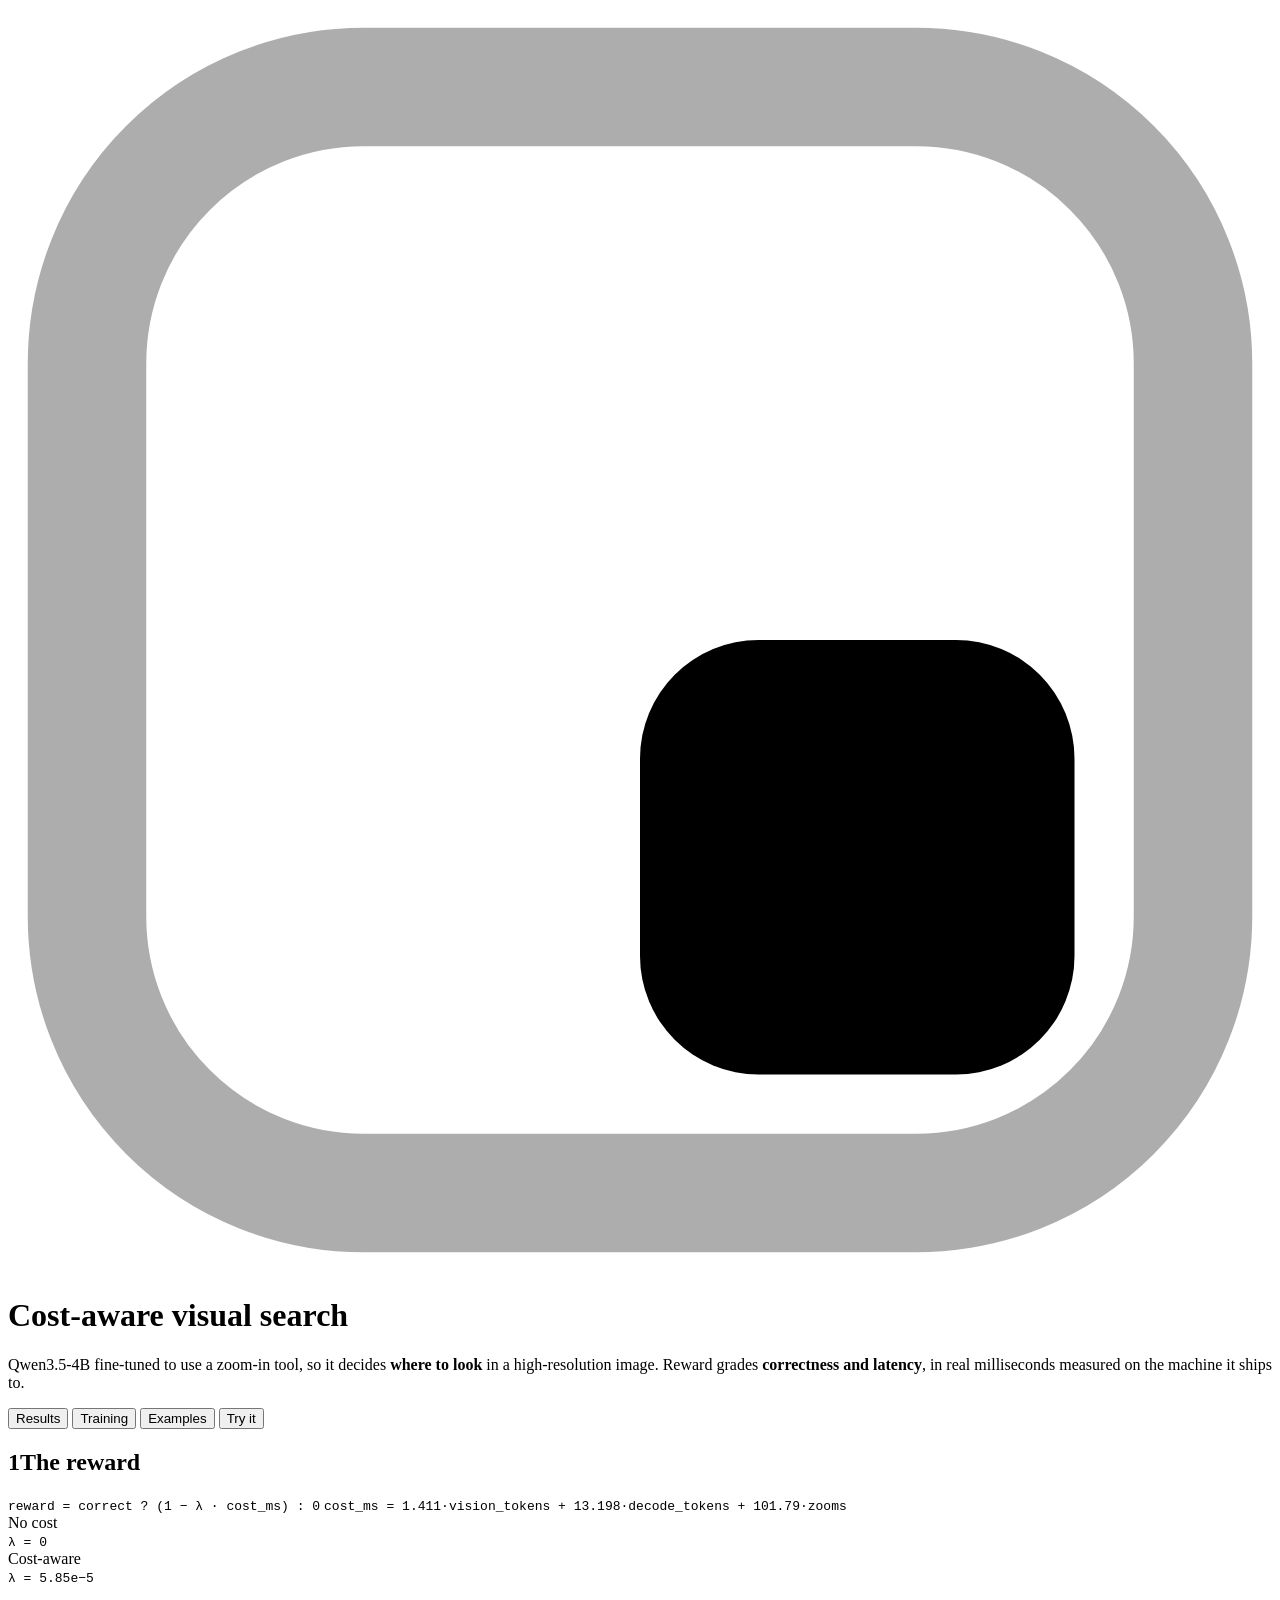
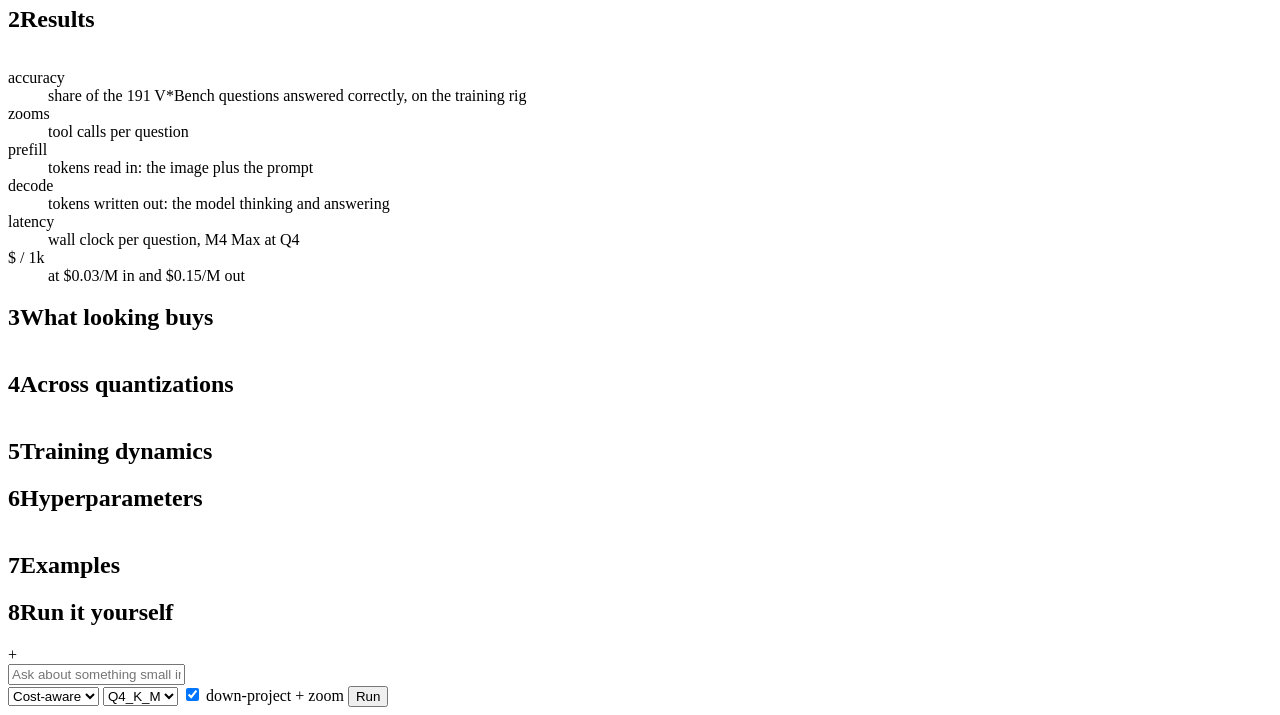
==== commit c82acf0c: "Remove em dashes from the copy" ====
--- a/app/static/index.html
+++ b/app/static/index.html
@@ -18,7 +18,7 @@
   </header>
 
   <p class="tagline">
-    Qwen3.5-4B fine-tuned to use a zoom-in tool — it decides <b>where to look</b> in a
+    Qwen3.5-4B fine-tuned to use a zoom-in tool, so it decides <b>where to look</b> in a
     high-resolution image. Reward grades <b>correctness and latency</b>, in real milliseconds
     measured on the machine it ships to.
   </p>
@@ -53,8 +53,8 @@
     <dl class="key">
       <dt>accuracy</dt><dd>share of the 191 V*Bench questions answered correctly, on the training rig</dd>
       <dt>zooms</dt><dd>tool calls per question</dd>
-      <dt>prefill</dt><dd>tokens read in — the image plus the prompt</dd>
-      <dt>decode</dt><dd>tokens written out — the model thinking and answering</dd>
+      <dt>prefill</dt><dd>tokens read in: the image plus the prompt</dd>
+      <dt>decode</dt><dd>tokens written out: the model thinking and answering</dd>
       <dt>latency</dt><dd>wall clock per question, M4 Max at Q4</dd>
       <dt>$ / 1k</dt><dd>at $0.03/M in and $0.15/M out</dd>
     </dl>
@@ -77,7 +77,6 @@
   <section>
     <h2><span class='sn'>5</span>Training dynamics</h2>
     <div class="charts" id="charts"></div>
-    <div class="note" id="n-train"></div>
   </section>
 
   <!-- hyperparameters -->
